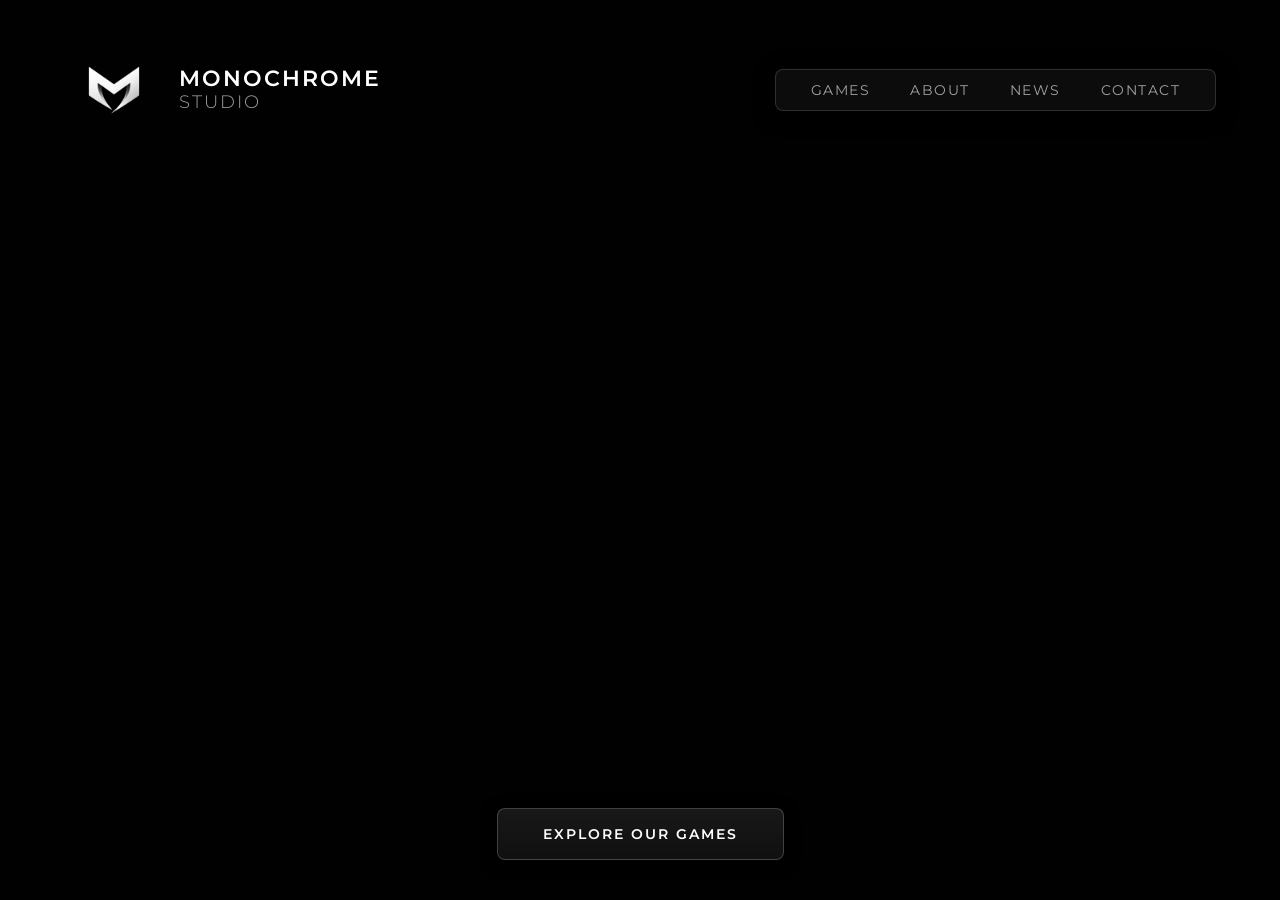
==== index.html @ 9030ad60 "naprawa pod posta" ====
<!DOCTYPE html>
<html lang="en">

<head>
    <meta charset="UTF-8">
    <meta name="viewport" content="width=device-width, initial-scale=1.0">
    <title>Monochrome Studio</title>
    <link rel="stylesheet" href="style.css">
    <link rel="preconnect" href="https://fonts.googleapis.com">
    <link rel="preconnect" href="https://fonts.gstatic.com" crossorigin>
    <link href="https://fonts.googleapis.com/css2?family=Montserrat:wght@300;400;600&display=swap" rel="stylesheet">
    <link rel="icon" type="image/x-icon" href="reference/favicon.ico" >
</head>

<body>
    <header class="header">
        <div class="logo-container">
                <img src="reference/logo.png" alt="logo" width="100px">
            <div class="logo-text">
                <span class="logo-title">MONOCHROME</span>
                <span class="logo-subtitle">STUDIO</span>
            </div>
        </div>

        <nav class="navigation">
            <a href="#" class="nav-link">GAMES</a>
            <a href="#" class="nav-link">ABOUT</a>
            <a href="#" class="nav-link">NEWS</a>
            <a href="#" class="nav-link">CONTACT</a>
        </nav>
    </header>

    <video class="bg-video" src="reference/main_element_animation.mp4" autoplay loop muted playsinline></video>

    <main class="main-content">
    </main>

    <footer class="footer">
        <a href="#" class="btn-primary">EXPLORE OUR GAMES</a>
    </footer>
</body>

</html>
---- style.css ----
* {
    margin: 0;
    padding: 0;
    box-sizing: border-box;
}

body {
    background-color: #010101;
    color: #ffffff;
    font-family: 'Montserrat', sans-serif;
    overflow: hidden;
    height: 100vh;
    display: flex;
    flex-direction: column;
    position: relative;
}

.header {
    display: flex;
    justify-content: space-between;
    align-items: center;
    padding: 2.5rem 4rem;
    z-index: 10;
    animation: fadeInTop 1s ease-out forwards;
}

.logo-container {
    display: flex;
    align-items: center;
    gap: 15px;
    cursor: pointer;
    transition: transform 0.3s ease;
}

.logo-container:hover {
    transform: scale(1.02);
}


.logo-text {
    display: flex;
    flex-direction: column;
}

.logo-title {
    font-weight: 600;
    font-size: 1.35rem;
    letter-spacing: 2px;
    line-height: 1.1;
}

.logo-subtitle {
    font-weight: 300;
    font-size: 1.15rem;
    letter-spacing: 2px;
    color: #a0a0a0;
}

.navigation {
    display: flex;
    gap: 2.5rem;
    padding: 12px 35px;
    backdrop-filter: blur(10px);
    -webkit-backdrop-filter: blur(10px);
    box-shadow: 0 4px 20px rgba(0, 0, 0, 0.5);
    border: 1px solid rgba(255, 255, 255, 0.15);
    border-radius: 8px;
    background: linear-gradient(180deg, rgba(60, 60, 60, 0.2) 0%, rgba(20, 20, 20, 0.6) 100%);
    -webkit-backface-visibility: hidden;
    backface-visibility: hidden;
    transform: translateZ(0);
}

.nav-link {
    color: #a0a0a0;
    text-decoration: none;
    font-size: 0.85rem;
    font-weight: 400;
    letter-spacing: 1.5px;
    transition: color 0.3s ease, text-shadow 0.3s ease;
}

.nav-link:hover {
    color: #ffffff;
}

.main-content {
    flex: 1;
    display: flex;
    justify-content: center;
    align-items: center;
    z-index: 5;
    position: relative;
    padding: 2rem;
}

.bg-video {
    position: absolute;
    top: 50%;
    left: 50%;
    width: 80%;
    height: 80%;
    transform: translate(-50%, -50%);
    z-index: -2;
    filter: none;
}

.footer {
    padding: 2.5rem;
    display: flex;
    justify-content: center;
    align-items: center;
    z-index: 10;
    animation: fadeInBottom 1s ease-out forwards;
}

.btn-primary {
    color: #ffffff;
    text-decoration: none;
    font-size: 0.9rem;
    font-weight: 600;
    letter-spacing: 2px;
    padding: 16px 45px;
    border: 1px solid rgba(255, 255, 255, 0.2);
    border-radius: 8px;
    background: linear-gradient(180deg, rgba(60, 60, 60, 0.4) 0%, rgba(20, 20, 20, 0.8) 100%);
    backdrop-filter: blur(5px);
    transition: all 0.3s ease;
    box-shadow: 0 4px 15px rgba(0, 0, 0, 0.5);
}

.btn-primary:hover {
    background: linear-gradient(180deg, rgba(80, 80, 80, 0.4) 0%, rgba(30, 30, 30, 0.8) 100%);
    border-color: rgba(255, 255, 255, 0.5);
    box-shadow: 0 0 20px rgba(255, 255, 255, 0.15);
    transform: translateY(-2px);
}

@keyframes fadeInTop {
    from {
        opacity: 0;
        transform: translateY(-20px);
    }

    to {
        opacity: 1;
        transform: translateY(0);
    }
}

@keyframes fadeInBottom {
    from {
        opacity: 0;
        transform: translateY(20px);
    }

    to {
        opacity: 1;
        transform: translateY(0);
    }
}
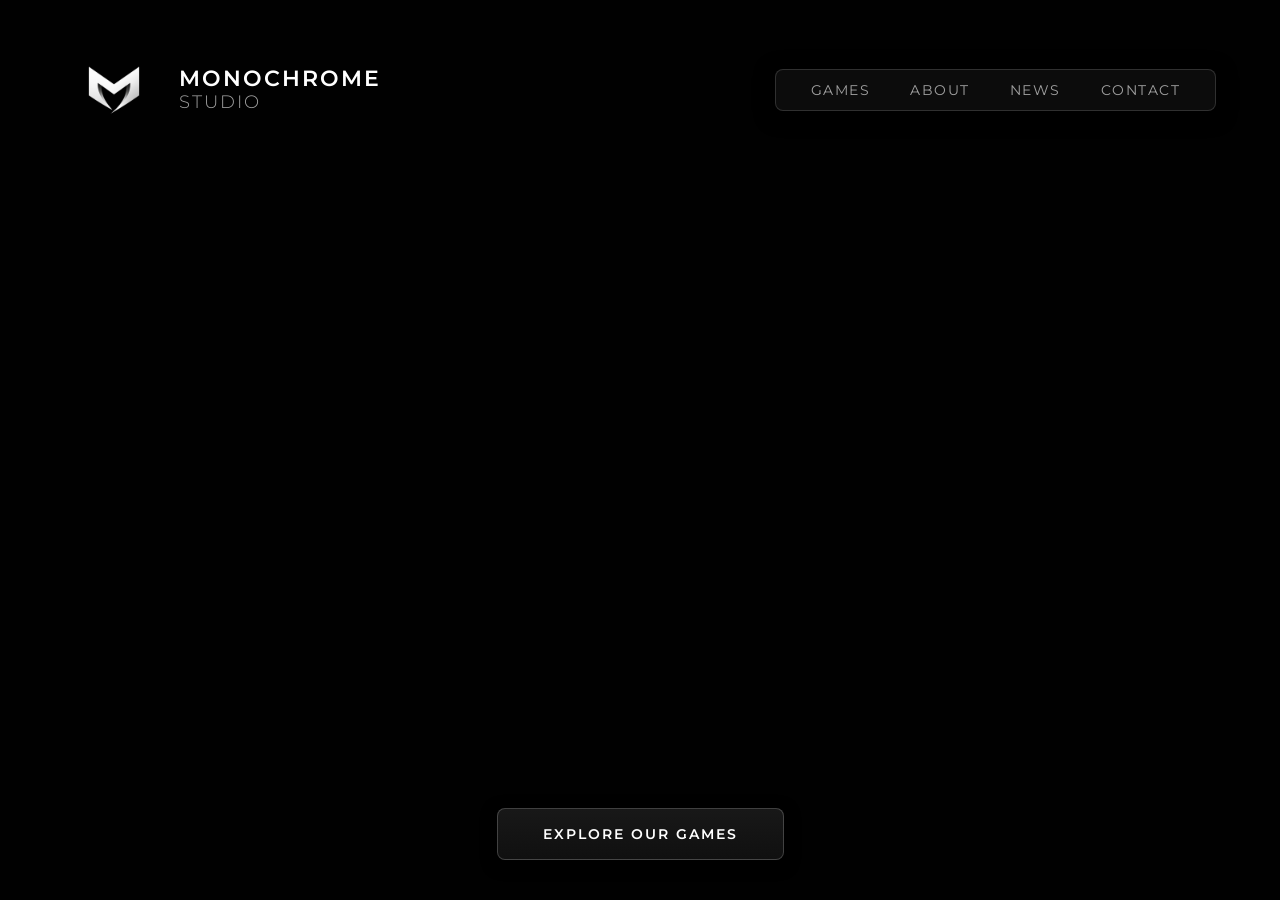
==== commit 340f7491: "zmianka" ====
--- a/index.html
+++ b/index.html
@@ -13,7 +13,7 @@
 </head>
 
 <body>
-    <header class="header">
+    <header>
         <div class="logo-container">
                 <img src="reference/logo.png" alt="logo" width="100px">
             <div class="logo-text">
@@ -32,10 +32,10 @@
 
     <video class="bg-video" src="reference/main_element_animation.mp4" autoplay loop muted playsinline></video>
 
-    <main class="main-content">
+    <main>
     </main>
 
-    <footer class="footer">
+    <footer>
         <a href="#" class="btn-primary">EXPLORE OUR GAMES</a>
     </footer>
 </body>
--- a/style.css
+++ b/style.css
@@ -15,7 +15,7 @@
     position: relative;
 }
 
-.header {
+header {
     display: flex;
     justify-content: space-between;
     align-items: center;
@@ -60,14 +60,10 @@
     display: flex;
     gap: 2.5rem;
     padding: 12px 35px;
-    backdrop-filter: blur(10px);
-    -webkit-backdrop-filter: blur(10px);
     box-shadow: 0 4px 20px rgba(0, 0, 0, 0.5);
     border: 1px solid rgba(255, 255, 255, 0.15);
     border-radius: 8px;
     background: linear-gradient(180deg, rgba(60, 60, 60, 0.2) 0%, rgba(20, 20, 20, 0.6) 100%);
-    -webkit-backface-visibility: hidden;
-    backface-visibility: hidden;
     transform: translateZ(0);
 }
 
@@ -84,7 +80,7 @@
     color: #ffffff;
 }
 
-.main-content {
+main {
     flex: 1;
     display: flex;
     justify-content: center;
@@ -105,7 +101,7 @@
     filter: none;
 }
 
-.footer {
+footer {
     padding: 2.5rem;
     display: flex;
     justify-content: center;
@@ -124,7 +120,6 @@
     border: 1px solid rgba(255, 255, 255, 0.2);
     border-radius: 8px;
     background: linear-gradient(180deg, rgba(60, 60, 60, 0.4) 0%, rgba(20, 20, 20, 0.8) 100%);
-    backdrop-filter: blur(5px);
     transition: all 0.3s ease;
     box-shadow: 0 4px 15px rgba(0, 0, 0, 0.5);
 }
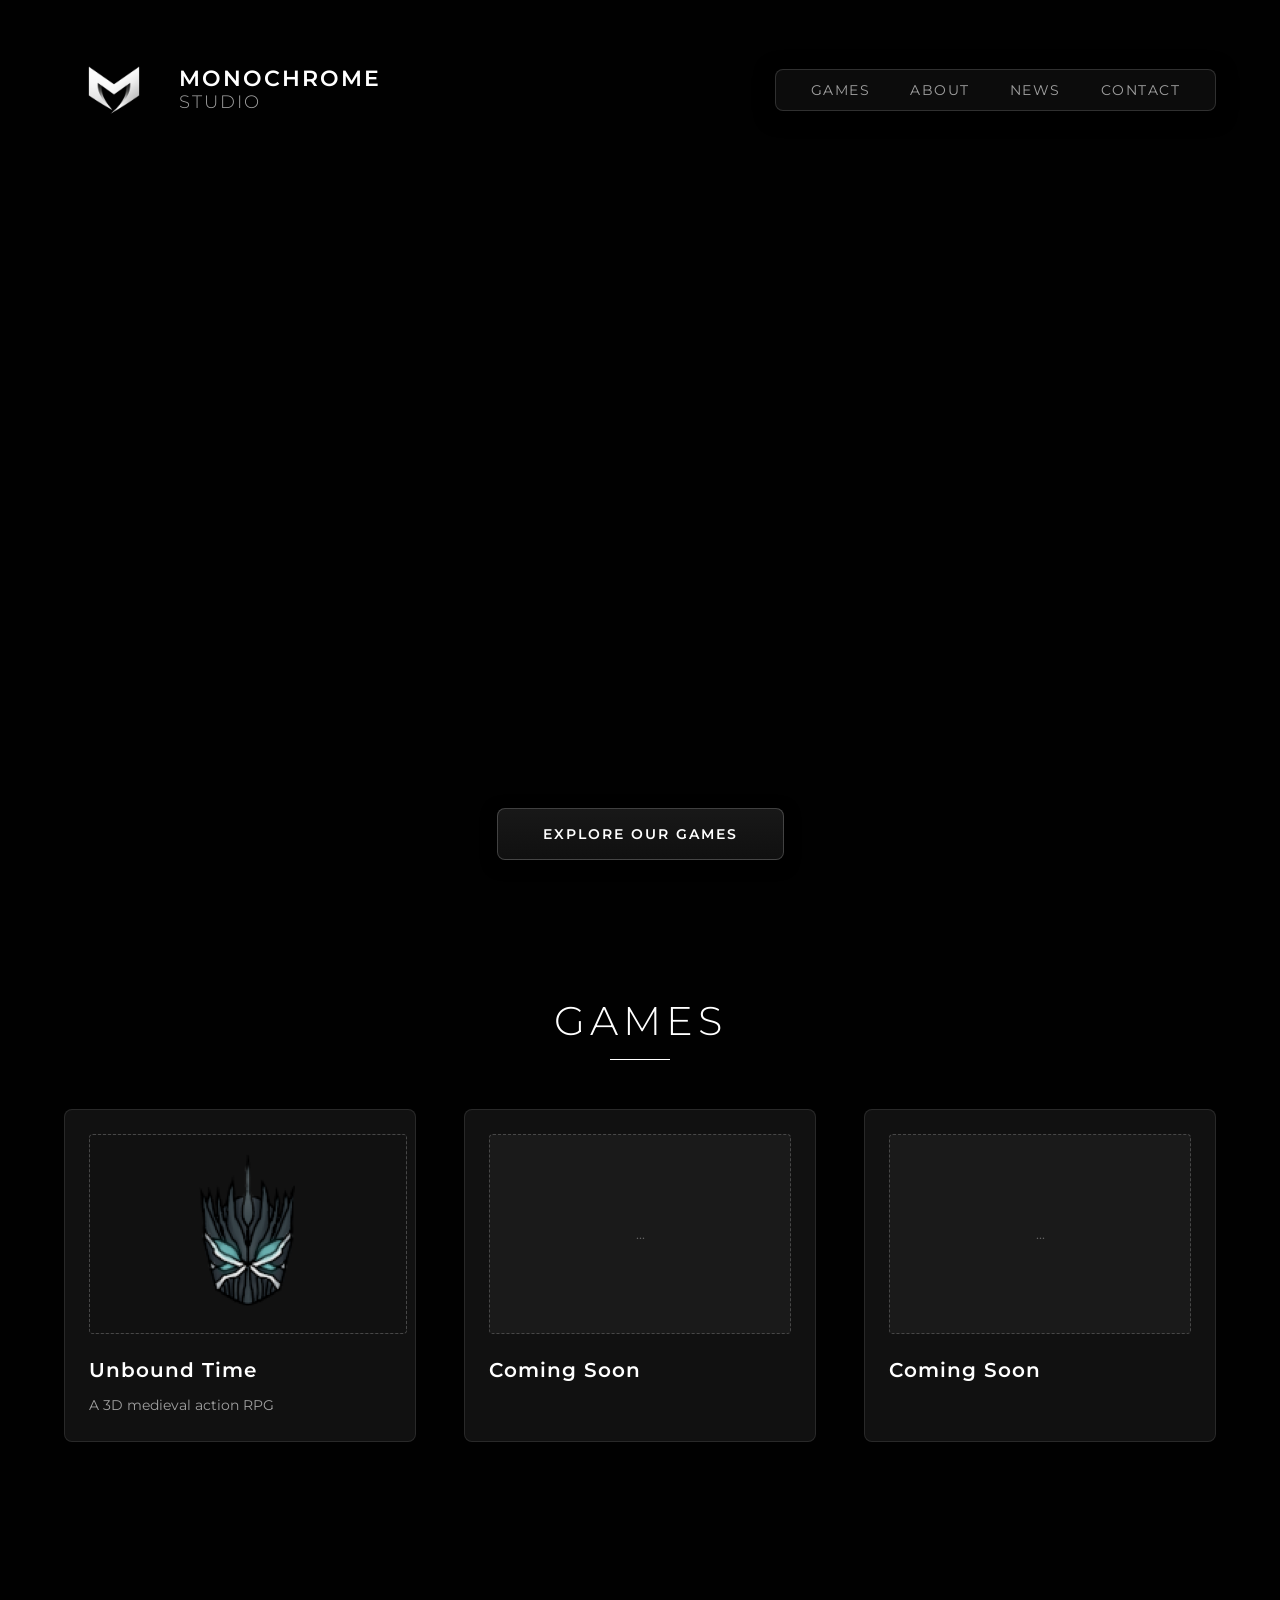
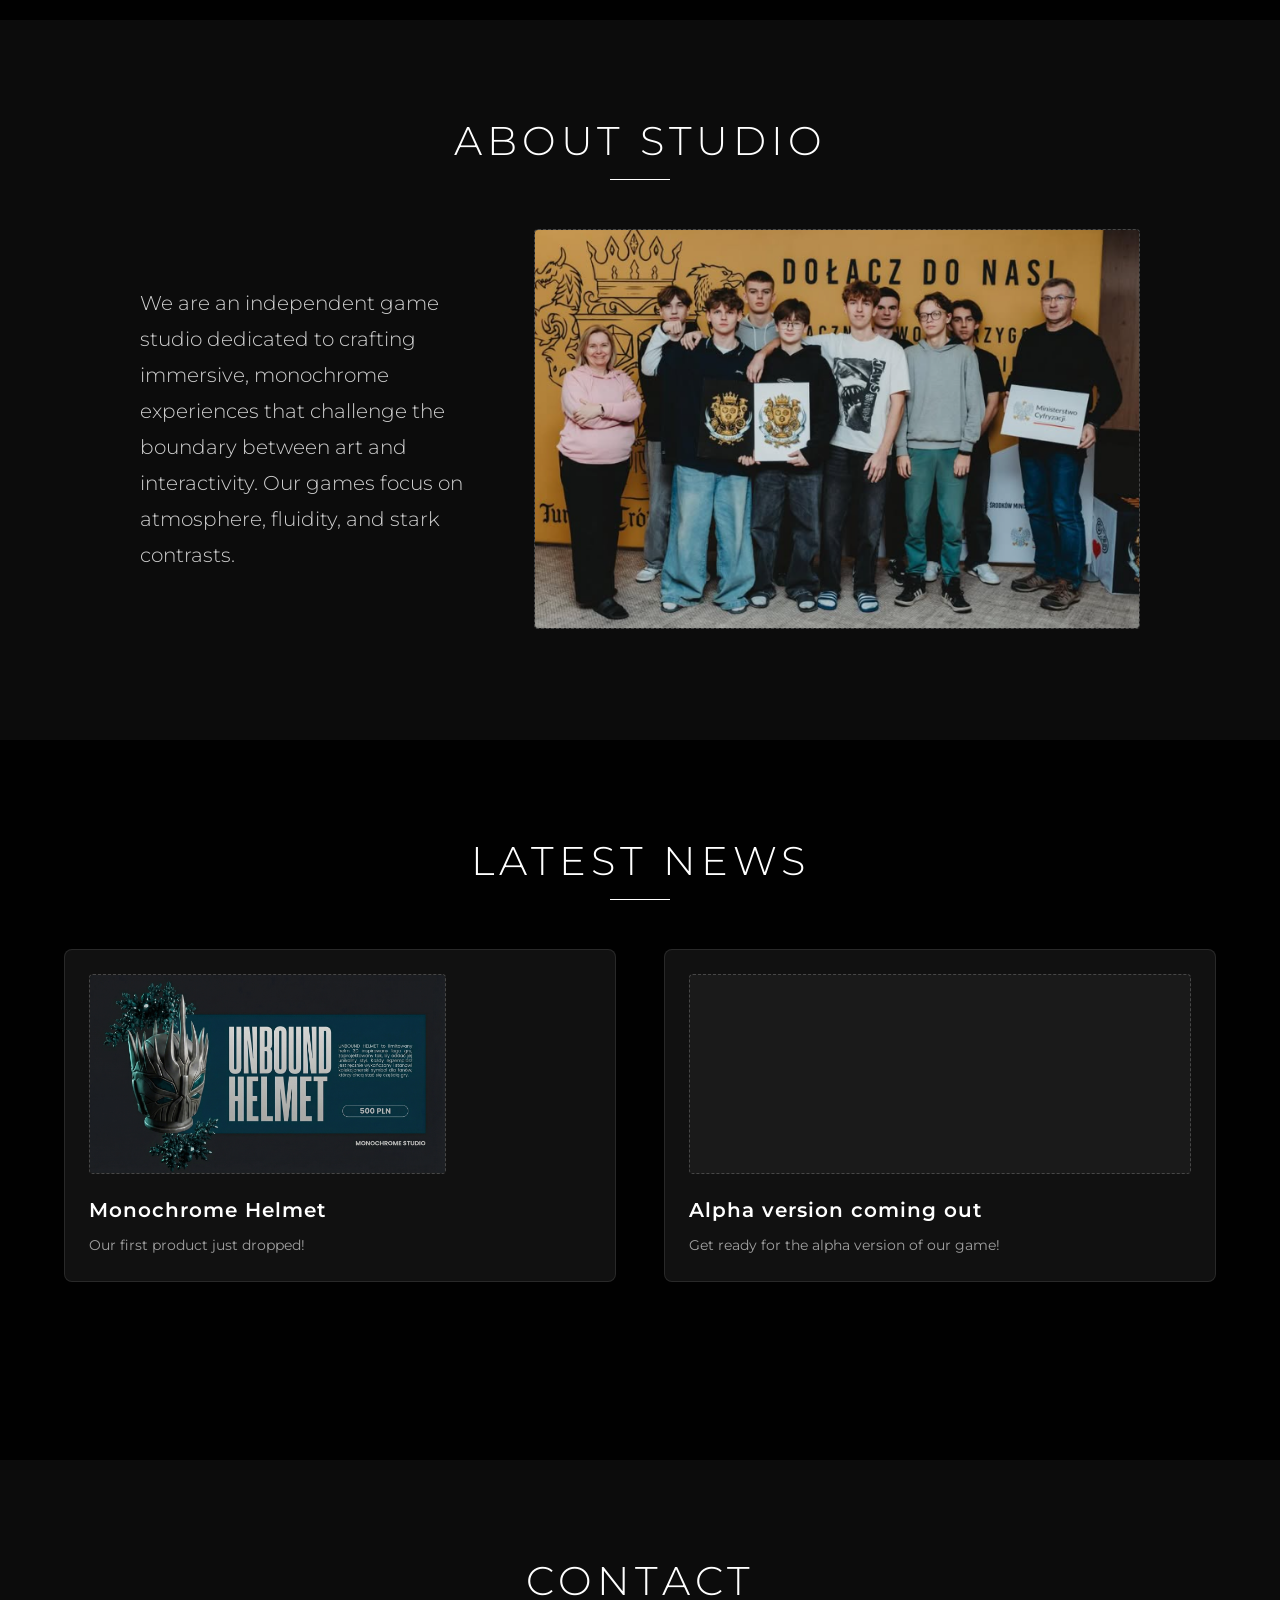
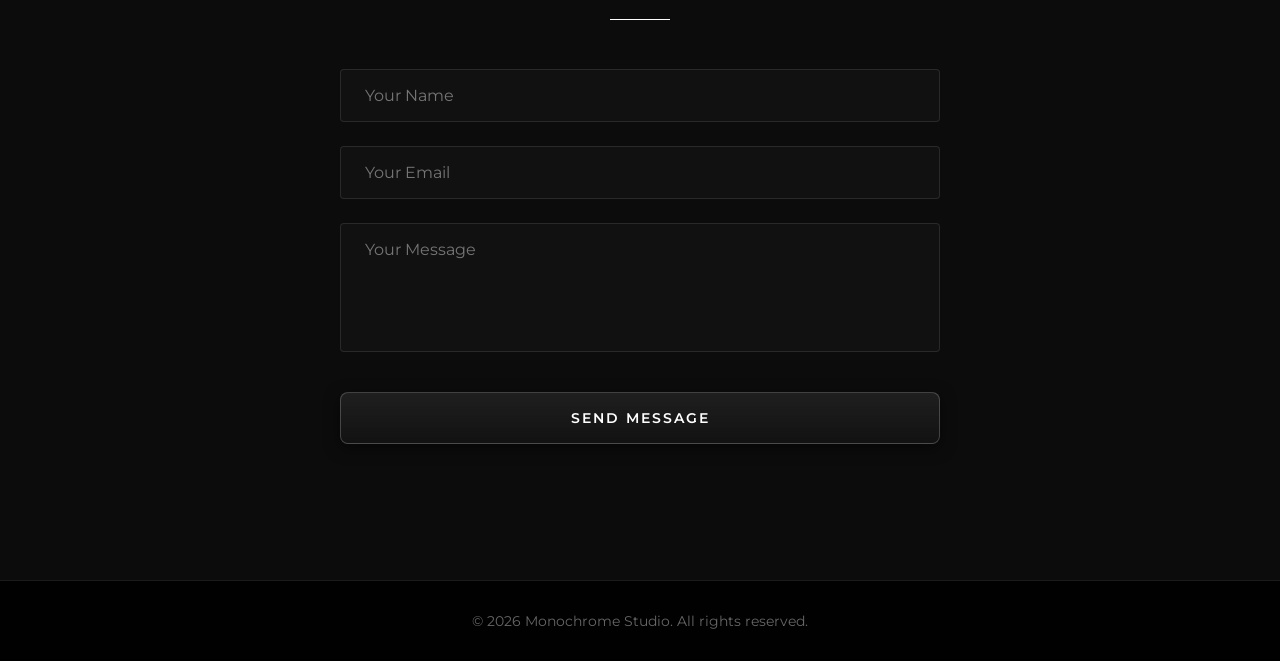
==== commit be230729: "update 1.1" ====
--- a/index.html
+++ b/index.html
@@ -9,35 +9,125 @@
     <link rel="preconnect" href="https://fonts.googleapis.com">
     <link rel="preconnect" href="https://fonts.gstatic.com" crossorigin>
     <link href="https://fonts.googleapis.com/css2?family=Montserrat:wght@300;400;600&display=swap" rel="stylesheet">
-    <link rel="icon" type="image/x-icon" href="reference/favicon.ico" >
+    <link rel="icon" type="image/x-icon" href="reference/favicon.ico">
 </head>
 
 <body>
-    <header>
-        <div class="logo-container">
+    <section class="hero-section">
+        <header>
+            <div class="logo-container">
                 <img src="reference/logo.png" alt="logo" width="100px">
-            <div class="logo-text">
-                <span class="logo-title">MONOCHROME</span>
-                <span class="logo-subtitle">STUDIO</span>
+                <div class="logo-text">
+                    <span class="logo-title">MONOCHROME</span>
+                    <span class="logo-subtitle">STUDIO</span>
+                </div>
             </div>
+
+            <div class="menu-toggle" id="mobile-menu">
+                <span class="bar"></span>
+                <span class="bar"></span>
+                <span class="bar"></span>
+            </div>
+
+            <nav class="navigation" id="nav-links">
+                <a href="#games" class="nav-link">GAMES</a>
+                <a href="#about" class="nav-link">ABOUT</a>
+                <a href="#news" class="nav-link">NEWS</a>
+                <a href="#contact" class="nav-link">CONTACT</a>
+            </nav>
+        </header>
+
+        <video class="bg-video" src="reference/main_element_animation.mp4" autoplay loop muted playsinline></video>
+
+        <div class="hero-main">
         </div>
 
-        <nav class="navigation">
-            <a href="#" class="nav-link">GAMES</a>
-            <a href="#" class="nav-link">ABOUT</a>
-            <a href="#" class="nav-link">NEWS</a>
-            <a href="#" class="nav-link">CONTACT</a>
-        </nav>
-    </header>
+        <div class="hero-footer">
+            <a href="#games" class="btn-primary">EXPLORE OUR GAMES</a>
+        </div>
+    </section>
 
-    <video class="bg-video" src="reference/main_element_animation.mp4" autoplay loop muted playsinline></video>
+    <main class="content-sections">
+        <section id="games" class="page-section">
+            <h2 class="section-title">GAMES</h2>
+            <div class="section-grid games-grid">
+                <div class="placeholder-card">
+                    <img class="placeholder-img" src="reference/bg1.png"></img>
+                    <h3>Unbound Time</h3>
+                    <p>A 3D medieval action RPG</p>
+                </div>
+                <div class="placeholder-card">
+                    <div class="placeholder-img">...</div>
+                    <h3>Coming Soon</h3>
+                </div>
+                <div class="placeholder-card">
+                    <div class="placeholder-img">...</div>
+                    <h3>Coming Soon</h3>
+                </div>
+            </div>
+        </section>
 
-    <main>
+        <section id="about" class="page-section alt-bg">
+            <h2 class="section-title">ABOUT STUDIO</h2>
+            <div class="about-container">
+                <div class="about-text">
+                    <p>We are an independent game studio dedicated to crafting immersive, monochrome experiences that
+                        challenge the boundary between art and interactivity. Our games focus on atmosphere, fluidity,
+                        and stark contrasts.</p>
+                </div>
+                <img class="placeholder-img large-placeholder" src="reference/monochrome.png"></img>
+            </div>
+        </section>
+
+        <section id="news" class="page-section">
+            <h2 class="section-title">LATEST NEWS</h2>
+            <div class="section-grid news-grid">
+                <div class="placeholder-card">
+                    <img class="placeholder-img" src="reference/bg2.png"></img>
+                    <h3>Monochrome Helmet</h3>
+                    <p>Our first product just dropped!</p>
+                </div>
+                <div class="placeholder-card">
+                    <div class="placeholder-img"></div>
+                    <h3>Alpha version coming out</h3>
+                    <p>Get ready for the alpha version of our game!</p>
+                </div>
+            </div>
+        </section>
+
+        <section id="contact" class="page-section alt-bg">
+            <h2 class="section-title">CONTACT</h2>
+            <div class="contact-container">
+                <form class="contact-form">
+                    <input type="text" class="form-input" placeholder="Your Name">
+                    <input type="email" class="form-input" placeholder="Your Email">
+                    <textarea class="form-input" rows="5" placeholder="Your Message"></textarea>
+                    <button type="submit" class="btn-primary">SEND MESSAGE</button>
+                </form>
+            </div>
+        </section>
     </main>
 
-    <footer>
-        <a href="#" class="btn-primary">EXPLORE OUR GAMES</a>
+    <footer class="site-footer">
+        <p>&copy; 2026 Monochrome Studio. All rights reserved.</p>
     </footer>
+
+    <script>
+        const mobileMenu = document.getElementById('mobile-menu');
+        const navLinks = document.getElementById('nav-links');
+
+        mobileMenu.addEventListener('click', () => {
+            mobileMenu.classList.toggle('is-active');
+            navLinks.classList.toggle('active');
+        });
+
+        document.querySelectorAll('.nav-link').forEach(link => {
+            link.addEventListener('click', () => {
+                mobileMenu.classList.remove('is-active');
+                navLinks.classList.remove('active');
+            });
+        });
+    </script>
 </body>
 
 </html>
--- a/style.css
+++ b/style.css
@@ -4,15 +4,23 @@
     box-sizing: border-box;
 }
 
+html {
+    scroll-behavior: smooth;
+}
+
 body {
     background-color: #010101;
     color: #ffffff;
     font-family: 'Montserrat', sans-serif;
+    overflow-x: hidden;
+}
+
+.hero-section {
+    position: relative;
+    height: 100vh;
+    display: flex;
+    flex-direction: column;
     overflow: hidden;
-    height: 100vh;
-    display: flex;
-    flex-direction: column;
-    position: relative;
 }
 
 header {
@@ -20,7 +28,8 @@
     justify-content: space-between;
     align-items: center;
     padding: 2.5rem 4rem;
-    z-index: 10;
+    position: relative;
+    z-index: 50;
     animation: fadeInTop 1s ease-out forwards;
 }
 
@@ -80,7 +89,7 @@
     color: #ffffff;
 }
 
-main {
+.hero-main {
     flex: 1;
     display: flex;
     justify-content: center;
@@ -101,7 +110,7 @@
     filter: none;
 }
 
-footer {
+.hero-footer {
     padding: 2.5rem;
     display: flex;
     justify-content: center;
@@ -153,4 +162,230 @@
         opacity: 1;
         transform: translateY(0);
     }
+}
+
+.page-section {
+    padding: 6rem 4rem;
+    display: flex;
+    flex-direction: column;
+    align-items: center;
+    min-height: 80vh;
+}
+
+.page-section.alt-bg {
+    background-color: #0c0c0c;
+}
+
+.section-title {
+    font-size: 2.5rem;
+    font-weight: 300;
+    letter-spacing: 5px;
+    margin-bottom: 4rem;
+    text-transform: uppercase;
+    position: relative;
+    text-align: center;
+}
+
+.section-title::after {
+    content: '';
+    position: absolute;
+    bottom: -15px;
+    left: 50%;
+    transform: translateX(-50%);
+    width: 60px;
+    height: 1px;
+    background-color: #ffffff;
+}
+
+.section-grid {
+    display: grid;
+    grid-template-columns: repeat(auto-fit, minmax(300px, 1fr));
+    gap: 3rem;
+    width: 100%;
+    max-width: 1200px;
+}
+
+.placeholder-card {
+    background-color: #111;
+    border: 1px solid rgba(255, 255, 255, 0.1);
+    border-radius: 8px;
+    padding: 1.5rem;
+    transition: transform 0.3s ease, border-color 0.3s ease;
+}
+
+.placeholder-card:hover {
+    transform: translateY(-5px);
+    border-color: rgba(255, 255, 255, 0.3);
+}
+
+.placeholder-img {
+    background-color: #1a1a1a;
+    border: 1px dashed rgba(255, 255, 255, 0.2);
+    border-radius: 4px;
+    height: 200px;
+    display: flex;
+    align-items: center;
+    justify-content: center;
+    color: #666;
+    font-size: 0.9rem;
+    margin-bottom: 1.5rem;
+    position: relative;
+}
+
+.placeholder-img::after {
+    content: attr(data-asset);
+    position: absolute;
+    bottom: 10px;
+    right: 15px;
+    font-size: 0.75rem;
+    color: #999;
+}
+
+.placeholder-card h3 {
+    font-size: 1.25rem;
+    font-weight: 600;
+    margin-bottom: 0.75rem;
+    letter-spacing: 1px;
+}
+
+.placeholder-card p {
+    color: #a0a0a0;
+    font-size: 0.9rem;
+    line-height: 1.6;
+}
+
+.about-container {
+    display: grid;
+    grid-template-columns: 1fr 1fr;
+    gap: 4rem;
+    width: 100%;
+    max-width: 1000px;
+    align-items: center;
+}
+
+.about-text p {
+    font-size: 1.25rem;
+    line-height: 1.8;
+    color: #d0d0d0;
+    font-weight: 300;
+}
+
+.large-placeholder {
+    height: 400px;
+    margin-bottom: 0;
+}
+
+.contact-container {
+    width: 100%;
+    max-width: 600px;
+}
+
+.contact-form {
+    display: flex;
+    flex-direction: column;
+    gap: 1.5rem;
+}
+
+.form-input {
+    background-color: #111;
+    border: 1px solid rgba(255, 255, 255, 0.1);
+    padding: 1rem 1.5rem;
+    border-radius: 4px;
+    color: #fff;
+    font-family: inherit;
+    font-size: 1rem;
+    transition: border-color 0.3s ease;
+    outline: none;
+    resize: none;
+}
+
+.form-input:focus {
+    border-color: rgba(255, 255, 255, 0.5);
+}
+
+.contact-form .btn-primary {
+    cursor: pointer;
+    font-family: inherit;
+    width: 100%;
+    margin-top: 1rem;
+}
+
+.site-footer {
+    text-align: center;
+    padding: 2rem;
+    border-top: 1px solid rgba(255, 255, 255, 0.1);
+    color: #666;
+    font-size: 0.85rem;
+}
+
+.menu-toggle {
+    display: none;
+    flex-direction: column;
+    justify-content: space-between;
+    width: 30px;
+    height: 20px;
+    cursor: pointer;
+    z-index: 20;
+}
+
+.menu-toggle .bar {
+    height: 2px;
+    width: 100%;
+    background-color: #ffffff;
+    border-radius: 2px;
+    transition: all 0.3s ease;
+}
+
+@media (max-width: 768px) {
+    .about-container {
+        grid-template-columns: 1fr;
+    }
+
+    header {
+        padding: 2rem 1.5rem;
+    }
+
+    .bg-video {
+        width: 100%;
+        height: 70%;
+        object-fit: cover;
+    }
+
+    .menu-toggle {
+        display: flex;
+    }
+
+    .navigation {
+        position: fixed;
+        top: 0;
+        right: -100%;
+        width: 65%;
+        height: 100vh;
+        flex-direction: column;
+        justify-content: center;
+        align-items: center;
+        background-color: #050505;
+        border-radius: 0;
+        border: none;
+        border-left: 1px solid rgba(255, 255, 255, 0.1);
+        box-shadow: -5px 0 15px rgba(0, 0, 0, 0.8);
+        transition: right 0.4s ease;
+        z-index: 15;
+    }
+
+    .navigation.active {
+        right: 0;
+    }
+
+    .menu-toggle.is-active .bar:nth-child(1) {
+        transform: translateY(9px) rotate(45deg);
+    }
+
+    .menu-toggle.is-active .bar:nth-child(2) {
+        opacity: 0;
+    }
+
+    .menu-toggle.is-active .bar:nth-child(3) {
+        transform: translateY(-9px) rotate(-45deg);
+    }
 }
